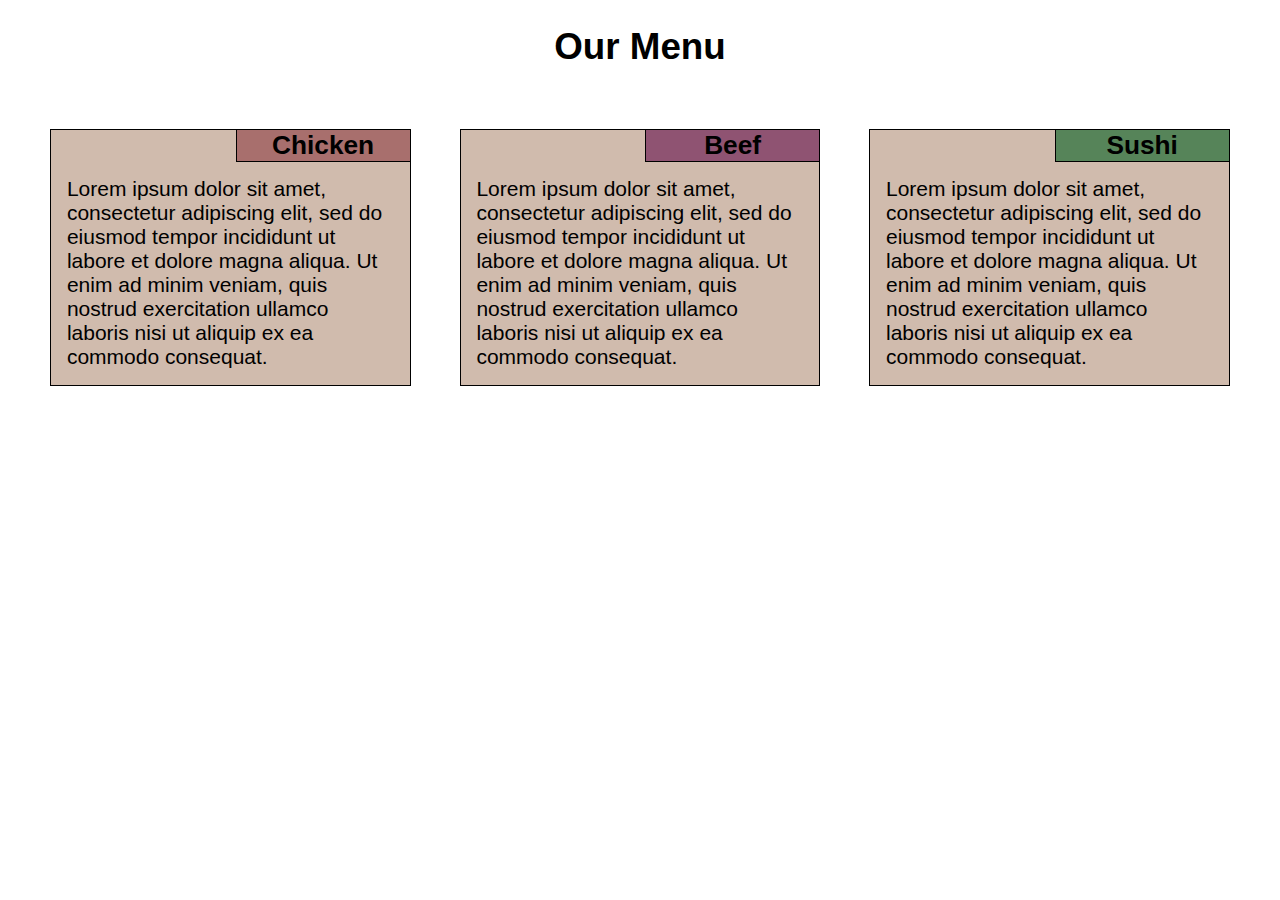
==== module2-solution/index.html @ e6f3e52a "WIP." ====
<!doctype html>
<html lang="en">
<head>
	<meta charset="utf-8">
	<meta name="viewport" content="width=device-width, initial-scale=1">
	<title>Module 2 coding assignment</title>
	<link rel="stylesheet" type="text/css" href="css/styles.css">
</head>
<body>
<article>
	<h1>Our Menu</h1>
	<section>
		<h2>Chicken</h2>
		<p>Lorem ipsum dolor sit amet, consectetur adipiscing elit, sed do eiusmod tempor incididunt ut labore et dolore magna aliqua. Ut enim ad minim veniam, quis nostrud exercitation ullamco laboris nisi ut aliquip ex ea commodo consequat.<p>
	</section>
	<section>
		<h2>Beef</h2>
		<p>Lorem ipsum dolor sit amet, consectetur adipiscing elit, sed do eiusmod tempor incididunt ut labore et dolore magna aliqua. Ut enim ad minim veniam, quis nostrud exercitation ullamco laboris nisi ut aliquip ex ea commodo consequat.<p>
	</section>
	<section>
		<h2>Sushi</h2>
		<p>Lorem ipsum dolor sit amet, consectetur adipiscing elit, sed do eiusmod tempor incididunt ut labore et dolore magna aliqua. Ut enim ad minim veniam, quis nostrud exercitation ullamco laboris nisi ut aliquip ex ea commodo consequat.<p>
	</section>
</article>
</body>
</html>
---- module2-solution/css/styles.css ----
* {
	box-sizing: border-box;
	margin: 0px;
	padding: 0px;
	font-size: 21px;
	font-family: sans-serif;
}

article {
	padding: 2%;
}

h1 {
	font-size: 1.75em;
	text-align: center;
	margin-bottom: 1em;
}

section {
	position: relative;
	border: 1px solid black;
	background-color: #d0bbad;
	float: left;
	margin: 2%;
	padding: 0.75em;
	padding-top: 2.25em;
}

h2 {
	font-size: 1.25em;
	text-align: center;
	position: absolute;
	right: -1px;
	top: -1px;
	border: 1px solid black;
	width: 175px;
}

section h2 { /* chicken */
	background-color: #a86f6d;
}

section +section h2 { /* beef */
	background-color: #8f5372;
}

section +section +section h2 { /* sushi */
	background-color: #568459;
}

/* desktop */
@media (min-width: 992px) {
	section {
		width: 29.33%;
	}
}

/* tablet */
@media (min-width: 768px) and (max-width: 991px) {
	section {
		width: 46%;
	}
	section:last-child {
		width: 96%;
	}
}

/* mobile */
@media (max-width: 767px) {
	section {
		width: 96%;
	}
}
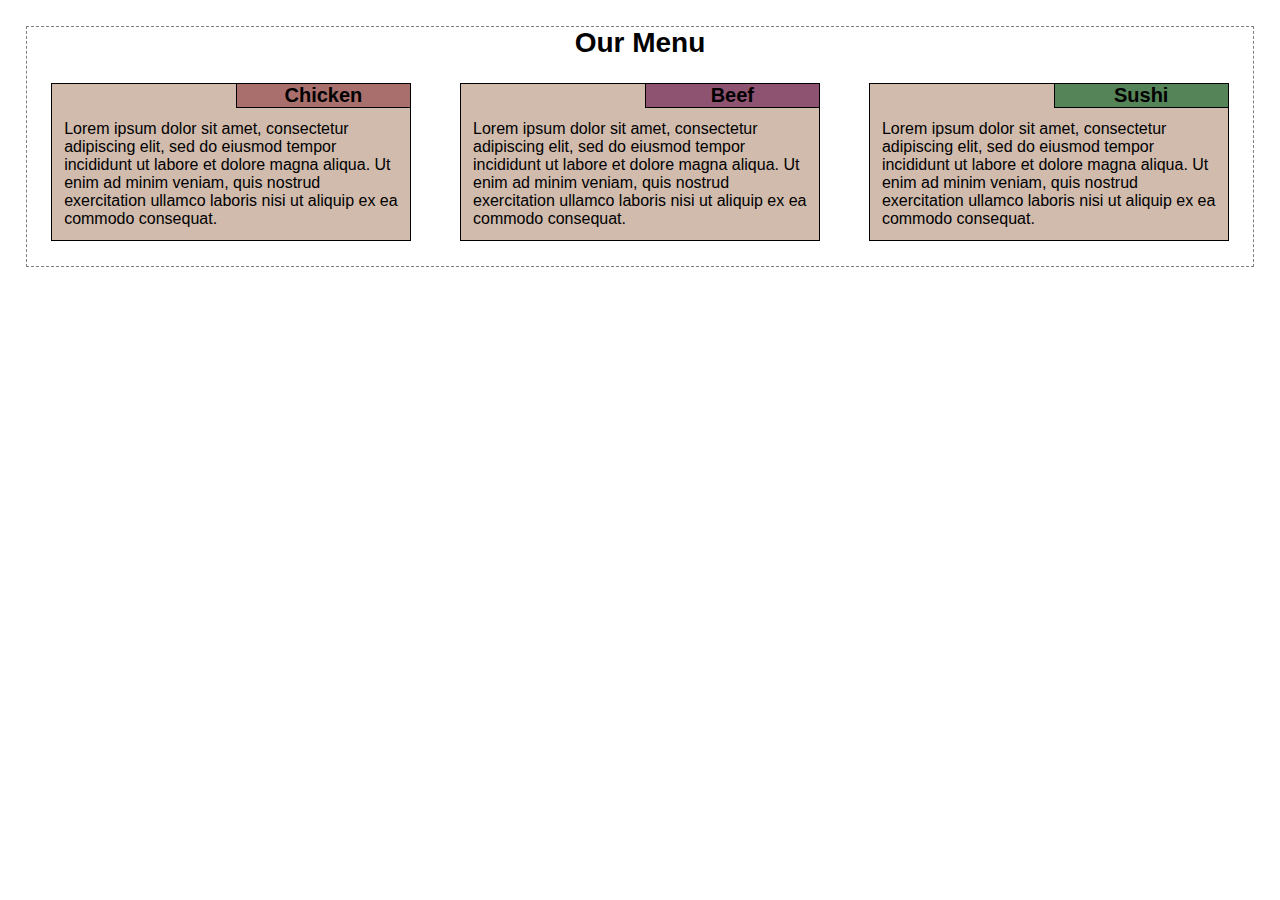
==== commit c5e93aff: "WIP" ====
--- a/module2-solution/index.html
+++ b/module2-solution/index.html
@@ -11,15 +11,15 @@
 	<h1>Our Menu</h1>
 	<section>
 		<h2>Chicken</h2>
-		<p>Lorem ipsum dolor sit amet, consectetur adipiscing elit, sed do eiusmod tempor incididunt ut labore et dolore magna aliqua. Ut enim ad minim veniam, quis nostrud exercitation ullamco laboris nisi ut aliquip ex ea commodo consequat.<p>
+		<p>Lorem ipsum dolor sit amet, consectetur adipiscing elit, sed do eiusmod tempor incididunt ut labore et dolore magna aliqua. Ut enim ad minim veniam, quis nostrud exercitation ullamco laboris nisi ut aliquip ex ea commodo consequat.</p>
 	</section>
 	<section>
 		<h2>Beef</h2>
-		<p>Lorem ipsum dolor sit amet, consectetur adipiscing elit, sed do eiusmod tempor incididunt ut labore et dolore magna aliqua. Ut enim ad minim veniam, quis nostrud exercitation ullamco laboris nisi ut aliquip ex ea commodo consequat.<p>
+		<p>Lorem ipsum dolor sit amet, consectetur adipiscing elit, sed do eiusmod tempor incididunt ut labore et dolore magna aliqua. Ut enim ad minim veniam, quis nostrud exercitation ullamco laboris nisi ut aliquip ex ea commodo consequat.</p>
 	</section>
 	<section>
 		<h2>Sushi</h2>
-		<p>Lorem ipsum dolor sit amet, consectetur adipiscing elit, sed do eiusmod tempor incididunt ut labore et dolore magna aliqua. Ut enim ad minim veniam, quis nostrud exercitation ullamco laboris nisi ut aliquip ex ea commodo consequat.<p>
+		<p>Lorem ipsum dolor sit amet, consectetur adipiscing elit, sed do eiusmod tempor incididunt ut labore et dolore magna aliqua. Ut enim ad minim veniam, quis nostrud exercitation ullamco laboris nisi ut aliquip ex ea commodo consequat.</p>
 	</section>
 </article>
 </body>
--- a/module2-solution/css/styles.css
+++ b/module2-solution/css/styles.css
@@ -1,39 +1,38 @@
 * {
 	box-sizing: border-box;
+	font-family: sans-serif;
 	margin: 0px;
-	padding: 0px;
-	font-size: 21px;
-	font-family: sans-serif;
 }
 
 article {
-	padding: 2%;
+	position: absolute; /* Why is this needed */
+	margin: 2%;
+	border: 1px dashed gray; /* REMOVE */
 }
 
 h1 {
 	font-size: 1.75em;
 	text-align: center;
-	margin-bottom: 1em;
 }
 
 section {
 	position: relative;
+	float: left;
 	border: 1px solid black;
-	background-color: #d0bbad;
-	float: left;
 	margin: 2%;
 	padding: 0.75em;
-	padding-top: 2.25em;
+	padding-top: 2.25em; /* Ugly hack */
+	background-color: #d0bbad;
 }
 
 h2 {
-	font-size: 1.25em;
-	text-align: center;
 	position: absolute;
 	right: -1px;
 	top: -1px;
 	border: 1px solid black;
 	width: 175px;
+	font-size: 1.25em;
+	text-align: center;
 }
 
 section h2 { /* chicken */
@@ -70,4 +69,4 @@
 	section {
 		width: 96%;
 	}
-}+}
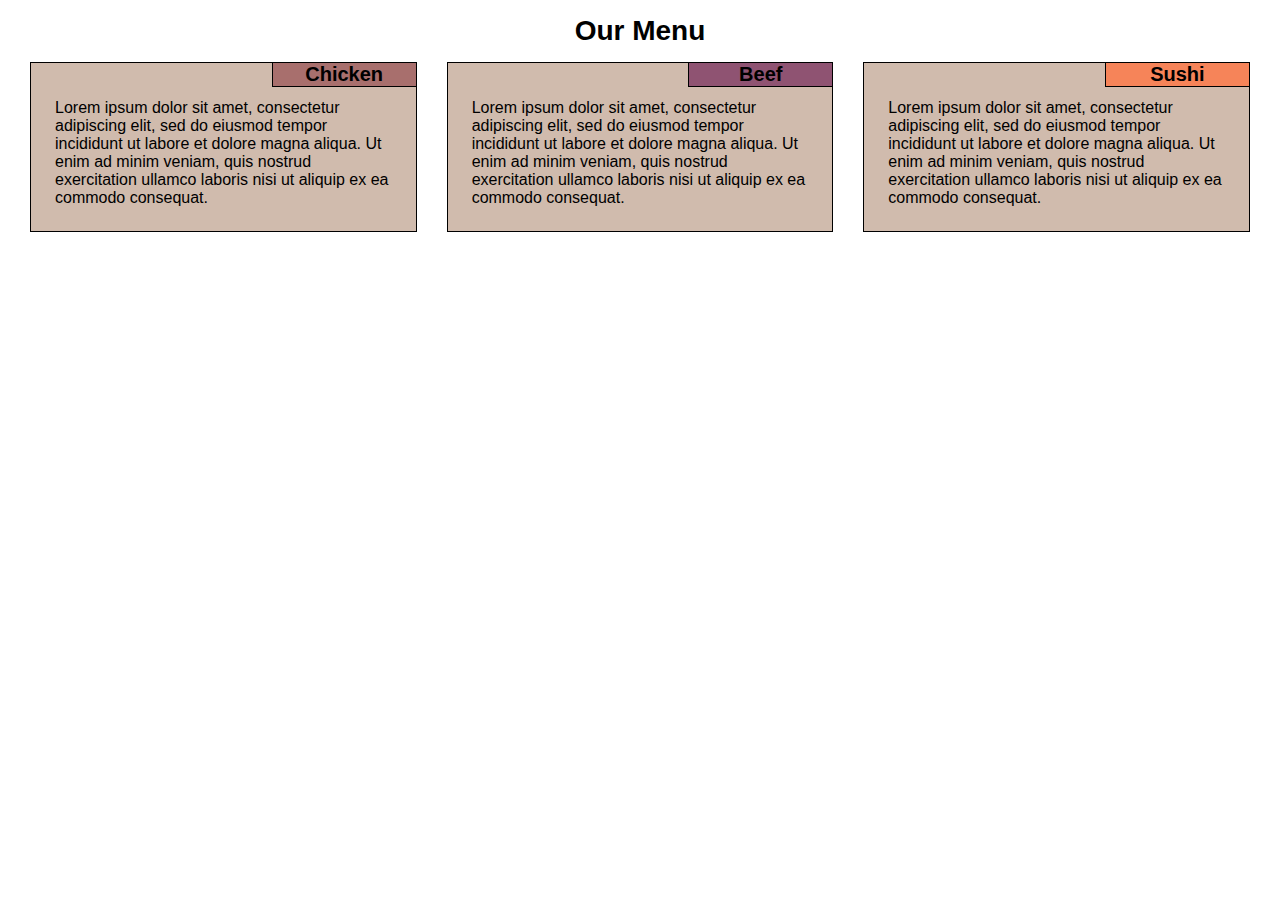
==== commit 66d98300: "Done." ====
--- a/module2-solution/index.html
+++ b/module2-solution/index.html
@@ -4,23 +4,29 @@
 	<meta charset="utf-8">
 	<meta name="viewport" content="width=device-width, initial-scale=1">
 	<title>Module 2 coding assignment</title>
-	<link rel="stylesheet" type="text/css" href="css/styles.css">
+	<link rel="stylesheet" type="text/css" href="css/style.css">
 </head>
 <body>
-<article>
+<section>
 	<h1>Our Menu</h1>
-	<section>
-		<h2>Chicken</h2>
-		<p>Lorem ipsum dolor sit amet, consectetur adipiscing elit, sed do eiusmod tempor incididunt ut labore et dolore magna aliqua. Ut enim ad minim veniam, quis nostrud exercitation ullamco laboris nisi ut aliquip ex ea commodo consequat.</p>
-	</section>
-	<section>
-		<h2>Beef</h2>
-		<p>Lorem ipsum dolor sit amet, consectetur adipiscing elit, sed do eiusmod tempor incididunt ut labore et dolore magna aliqua. Ut enim ad minim veniam, quis nostrud exercitation ullamco laboris nisi ut aliquip ex ea commodo consequat.</p>
-	</section>
-	<section>
-		<h2>Sushi</h2>
-		<p>Lorem ipsum dolor sit amet, consectetur adipiscing elit, sed do eiusmod tempor incididunt ut labore et dolore magna aliqua. Ut enim ad minim veniam, quis nostrud exercitation ullamco laboris nisi ut aliquip ex ea commodo consequat.</p>
-	</section>
-</article>
+	<article>
+		<div>
+			<h2>Chicken</h2>
+			<p>Lorem ipsum dolor sit amet, consectetur adipiscing elit, sed do eiusmod tempor incididunt ut labore et dolore magna aliqua. Ut enim ad minim veniam, quis nostrud exercitation ullamco laboris nisi ut aliquip ex ea commodo consequat.</p>
+		</div>
+	</article
+	><article>
+		<div>
+			<h2>Beef</h2>
+			<p>Lorem ipsum dolor sit amet, consectetur adipiscing elit, sed do eiusmod tempor incididunt ut labore et dolore magna aliqua. Ut enim ad minim veniam, quis nostrud exercitation ullamco laboris nisi ut aliquip ex ea commodo consequat.</p>
+		</div>
+	</article
+	><article>
+		<div>
+			<h2>Sushi</h2>
+			<p>Lorem ipsum dolor sit amet, consectetur adipiscing elit, sed do eiusmod tempor incididunt ut labore et dolore magna aliqua. Ut enim ad minim veniam, quis nostrud exercitation ullamco laboris nisi ut aliquip ex ea commodo consequat.</p>
+		</div>
+	</article>
+</section>
 </body>
 </html>--- a/module2-solution/css/style.css
+++ b/module2-solution/css/style.css
@@ -0,0 +1,79 @@
+* {
+	box-sizing: border-box;
+	margin: 0;
+	padding: 0;
+}
+
+html {
+	font-family: sans-serif;
+	font-size: 16px;
+}
+
+body {
+	padding: 15px;
+	min-width: 300px;
+}
+
+section > h1 {
+	font-size: 1.75em;
+	text-align: center;
+}
+
+article {
+	display: inline-block;
+}
+
+article > div {
+	position: relative;
+	margin: 15px;
+	padding: 1.5em;
+	border: 1px solid black;
+	padding-top: 2.25em;
+	background-color: #d0bbad;
+}
+
+article > div > h2:first-child {
+	position: absolute;
+	top: -1px;
+	right: -1px;
+	border: 1px solid black;
+	width: 145px;
+	font-size: 1.25em;
+	text-align: center;
+}
+
+article:nth-of-type(1) > div > h2:first-child {
+	background-color: #a86f6d;
+}
+
+article:nth-of-type(2) > div > h2:first-child {
+	background-color: #8f5372;
+}
+
+article:nth-of-type(3) > div > h2:first-child {
+	background-color: #f68459;
+}
+
+/* desktop */
+@media (min-width: 992px) {
+	article {
+		width: 33.33%;
+	}
+}
+
+/* tablet */
+@media (min-width: 768px) and (max-width: 991px) {
+	article {
+		width: 50%;
+	}
+	article:last-child {
+		width: 100%;
+	}
+}
+
+/* mobile */
+@media (max-width: 767px) {
+	article {
+		width: 100%;
+	}
+}
